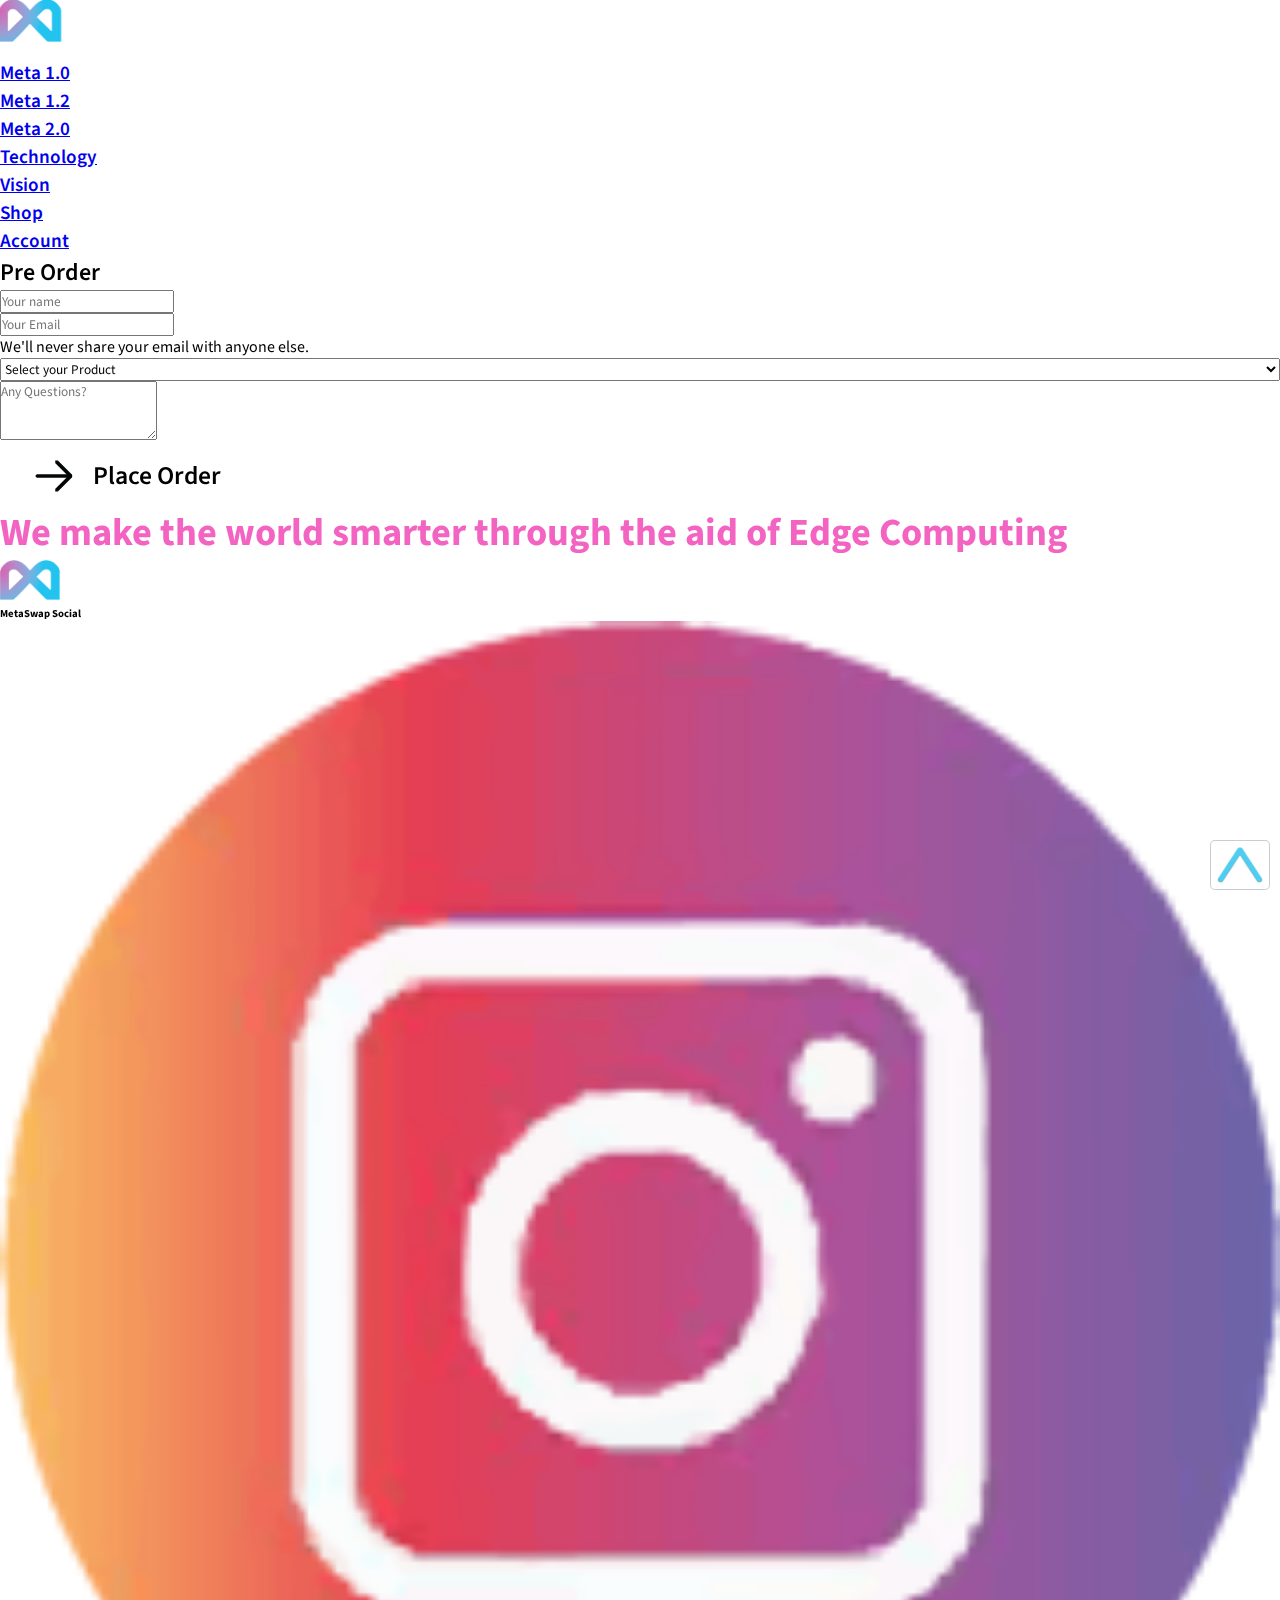
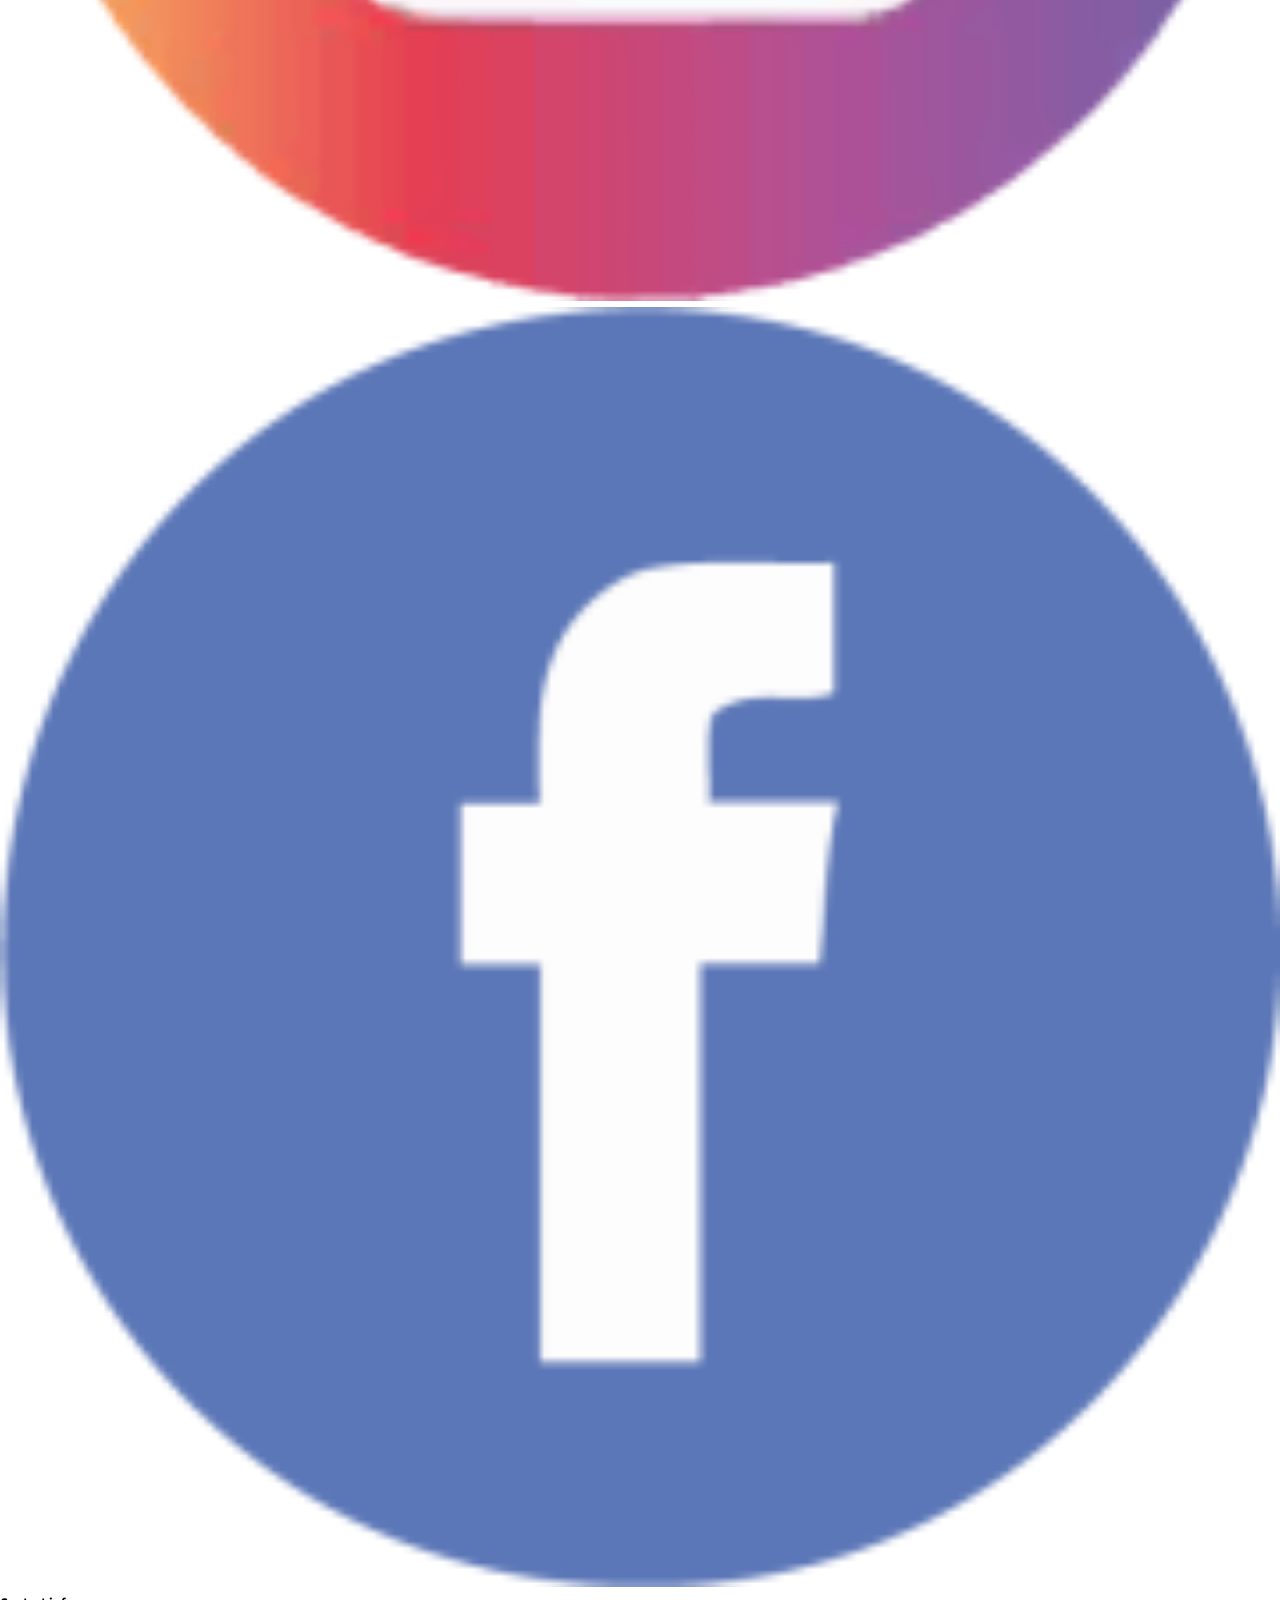
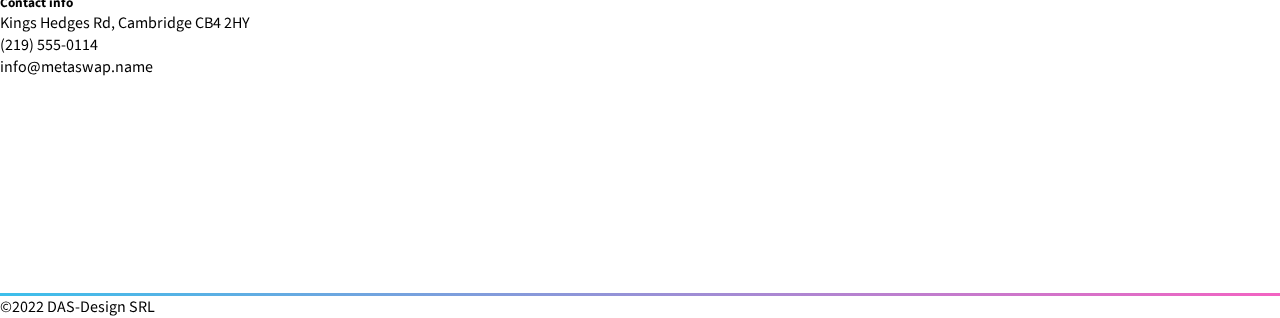
==== preOrder.html @ 82fae45b "update" ====
<!DOCTYPE html>
<html lang="en">
<head>
    <meta charset="UTF-8">
        <meta http-equiv="X-UA-Compatible" content="IE=edge">
        <meta name="viewport" content="width=device-width, initial-scale=1.0">
        <!-- Bootstrap -->
        <link href="https://cdn.jsdelivr.net/npm/bootstrap@5.0.2/dist/css/bootstrap.min.css" rel="stylesheet" integrity="sha384-EVSTQN3/azprG1Anm3QDgpJLIm9Nao0Yz1ztcQTwFspd3yD65VohhpuuCOmLASjC" crossorigin="anonymous">
        <script src="https://cdn.jsdelivr.net/npm/bootstrap@5.0.2/dist/js/bootstrap.bundle.min.js" integrity="sha384-MrcW6ZMFYlzcLA8Nl+NtUVF0sA7MsXsP1UyJoMp4YLEuNSfAP+JcXn/tWtIaxVXM" crossorigin="anonymous"></script>
        <!-- Scroll Animations -->
        <link rel="stylesheet" href="https://unpkg.com/aos@next/dist/aos.css" />
        <!-- Styles CSS -->
        <link rel="stylesheet" href="style.css">
        <link rel="stylesheet" href="preOrder.css">
        
        <!-- Favicon -->
        <link rel="icon" type="image/png" sizes="16x16" href="Images/favicon-16x16.png">
        
    <title>Meta Pre Order</title>
</head>
<body>

      <!-- Header -->
  <header>
    <nav class="navbar navbar-expand-lg navbar-light my-navbar">
      <div class="container ">
        <!-- Logo -->
        <a class="navbar-brand me-5" id="logo" href="index.html">
          <img src="Images/Logo.png" alt=""   >
        </a>
  
        <!-- Hamburger Menu -->
        <button class="navbar-toggler" type="button" data-bs-toggle="collapse" data-bs-target="#navbarSupportedContent" aria-controls="#navbarSupportedContent" aria-expanded="false" aria-label="Toggle navigation">
          <span class="navbar-toggler-icon"></span>
        </button>
  
        <!-- NavBar - Links -->
        <div class="collapse navbar-collapse" id="navbarSupportedContent">

          <ul class="navbar-nav">
            <li class="nav-item ps-3">
              <a class="nav-link" href="index.html#meta-1.0">Meta 1.0</a>
            </li>
            <li class="nav-item ps-3">
              <a class="nav-link" href="index.html#meta-1.2">Meta 1.2</a>
            </li>
            <li class="nav-item ps-3">
              <a class="nav-link" href="index.html#meta-2.0">Meta 2.0</a>
            </li>
          </ul>

          <ul class="navbar-nav m-auto">
            <li class="nav-item ps-3" data-toggle="collapse" data-target=".navbar-collapse.show">
              <a class="nav-link" href="technology.html">Technology</a>
            </li>
            <li class="nav-item ps-3" data-toggle="collapse" data-target=".navbar-collapse.show">
              <a class="nav-link" href="vision.html">Vision</a>
            </li>
          </ul>

          <ul class="navbar-nav me-0">
            <li class="nav-item ps-3" data-toggle="collapse" data-target=".navbar-collapse.show">
              <a class="nav-link" href="shop.html">Shop</a>
            </li>
            <li class="nav-item ps-3" data-toggle="collapse" data-target=".navbar-collapse.show">
              <a class="nav-link" href="account.html">Account</a>
            </li>
          </ul>

        </div>
      </div>
    </nav>
</header>

<!-- ----------  Body  ---------- -->


<!-- ----- Pre Order Form ------ -->
<section class="preOrder-section-1"  data-aos="fade">
    <div class="container pt-5 pb-5 d-flex justify-content-center ">
        <div class="col-md-6"  data-aos="fade-up">
            <!-- Form-Contact -->
            <form form action="preOrder.php" method="post">
            <h2 class="text-center bold-X pb-2">Pre Order</h2>
            <div class="mb-3">
                <input type="text" class="form-control" name="name"  placeholder="Your name" required>
            </div>
            <div class="mb-3">
                <input type="email" class="form-control" name="email"  placeholder="Your Email" required>
                <div id="emailHelp" class="form-text">We'll never share your email with anyone else.</div>
            </div>

            <div class="mb-3">
                <select class="form-control" id="product" name="product" required>
                    <option  value="" disabled selected hidden>Select your Product</option>
                    <option  value="Meta1.0">Meta 1.0</option>
                    <option  value="Meta1.2">Meta 1.2</option>
                    <option  value="Meta2.0">Meta 2.0</option>
                </select>
            </div>
            

            <div class="">
                <textarea class="form-control" name="message"  rows="3" placeholder="Any Questions?" ></textarea>
            </div>
            <button type="submit" class=" " name="submit"  data-aos="fade-right">Place Order</button>
            </form>
        </div>
    </div>
</section>


<!-- ----- Footer ------ -->
<footer>
    <section class="section-footer"  data-aos="fade">
      <div class="container pt-5 h-100  pb-5 d-flex-col justify-content-around">
        <div class="row"  data-aos="fade-up">
          <h1 class="text-center mb-3 text-XL bold-XL meta-pink-Figma">We make the world smarter through the aid of Edge Computing</h1>
        </div>
        <div class="row">
          <div class="col-md-6 mb-3"  data-aos="fade-right">
            <div class="row ">
              <div class="col mb-3 d-flex-col align-items-center">
                <a class="navbar-brand mb-5" id="logo" href="index.html">
                  <img src="Images/Logo.png" alt="">
                </a>
                <h6 class="mb-5">MetaSwap Social</h6>
                <div class="row d-flex">
                  <a class="col social-media" href="https://www.instagram.com/">
                    <img src="Images/Social-instagram.png" alt="">
                  </a>
                  <a class="col social-media" href="https://www.facebook.com/">
                    <img src="Images/Social-facebook.png" alt="">
                  </a>
                </div>
              </div>
              <div class="col mb-3 d-flex-col align-items-center">
                <h5 class="mb-5">Contact info</h5>
                <p class="mb-4">Kings Hedges Rd, Cambridge CB4 2HY</p>
                <p class="mb-4">(219) 555-0114</p>
                <p class="">info@metaswap.name</p>
              </div>
            </div>
            
          </div>
          <div class="col-md-6 "  data-aos="fade-left">
            <!-- Form-Contact -->
            <form form action="mail_test.php" method="post">
              <h4>Get in touch</h4>
              <div class="mb-3">
                <input type="text" class="form-control" name="name"  placeholder="Your name" required>
              </div>
              <div class="mb-3">
                <input type="email" class="form-control" name="email"  placeholder="Your Email" required>
                <div id="emailHelp" class="form-text">We'll never share your email with anyone else.</div>
              </div>
              <div class="">
                <textarea class="form-control" name="message"  rows="3" placeholder="Your message" required></textarea>
              </div>
              <button type="submit" class=" " name="submit">Submit</button>
            </form>
            <!-- Form End -->
          </div>
        </div>
      </div>
        <!-- Copyright -->
      <hr class="break-line-gradient">
      <div class="copyright pt-3 pb-2">
        <p class="text-center">©2022 DAS-Design SRL</p>
      </div>
      
    </section >
  
  </footer>
  
  
  <div class="scroll-to-top"  onclick="window.scrollTo(0, 0);"><img src="Images/Arrow-up.png" alt=""></div>
  
  
  
  
    <!-- Scroll Animations -->
    <script src="https://unpkg.com/aos@next/dist/aos.js"></script>
      <script>
        AOS.init({
          duration: 600,
          once: true,
        });
      </script>
    <!-- --------------------- -->
  </body>
  </html>
---- style.css ----
/* Fonts: */
/* font-family: 'Mulish', sans-serif; */
@import url('https://fonts.googleapis.com/css2?family=Mulish:ital,wght@0,300;0,400;0,500;0,600;0,700;0,800;0,900;1,200;1,300;1,400;1,500;1,600;1,700;1,800;1,900&display=swap');

/* font-family: 'Source Sans Pro', sans-serif; */
@import url('https://fonts.googleapis.com/css2?family=Source+Sans+Pro:ital,wght@0,200;0,300;0,400;0,600;0,700;0,900;1,200;1,300;1,400;1,600;1,700;1,900&display=swap');

/* --- General --- */

section {
    position: relative;
    width: 100%;
    height: 100vh;

    background-position: center;
    background-size: cover;
}
* {
    padding: 0;
    margin: 0;
    box-sizing: border-box;
    font-family: 'Source Sans Pro', sans-serif;
    transition: all 150ms linear;
}

html {
    scroll-behavior: smooth;
    height: 100%;
}

body {
    position: relative;
    height: 100%;
}

img {
    width: 100%;
    height: 100%;
    overflow: hidden;
}

#typing-effect-square {
    height: 1.8rem;
    width: 4rem;
    margin-left: -3rem;
}


/* Buttons */
button {
    width: 250px !important;
    padding: 5px 10px;
    border: none;
    background: transparent;
    font-size: 1.6rem;
    font-weight: 600;
    line-height: 0;
    transition: all 200ms linear;
    display: flex;
    justify-content: space-around;
    align-items: center;
    transition: all 10ms;
}
button::before {
    content: url(Images/Arrow-black.png);
    width: 20px;
    margin-right: 5px;
}
button:hover::before {
    content: url(Images/Arrow-blue.png);
    margin-right: 5px;
}
button:hover {
    color: #56CCF2;
}

button a {
    text-decoration: none;
    color: black;
    transition: all 10ms;
}
button:hover a {
    text-decoration: none;
    color: #22C3EE;
}


/* Control vertical-align */
.d-flex-col {
    display: flex;
    flex-direction: column;
}

/* --- Colors --- */
.meta-blue {
    color: #22C3EE;
}

.meta-pink {
    color: #F5D2EE;
}

.meta-pink-Figma {
    color: #F363C2;
}

.white {
    color: white;
}

/* TEXT SIZE */

.text-XXL {
    font-size: 2.8rem;
}
.text-XL {
    font-size: 2.4rem;
}
.text-L {
    font-size: 2rem;
}
.text-M {
    font-size: 1.4rem;
}

/* TEXT WEIGHT */

.bold-N {
    font-weight: 400;
}

.bold {
    font-weight: 500;
}
.bold-X {
    font-weight: 600;
}
.bold-XL {
    font-weight: 700;
}


/* --- Header --- */

header {
    font-family: 'Mulish', sans-serif;
    font-size: 1.2rem;
    font-weight: 600;
    z-index: 10;
}
.my-navbar {
    padding-top: 0;
    padding-bottom: 0;
    z-index: 10;
    background-color: rgba(255, 255, 255);
}
.my-navbar .nav-container {
    background-color: rgba(255, 255, 255);
    position: relative;
}
header button::before,
header button:hover::before  {
    content:none
}

.navbar-toggler {
    width: fit-content !important;
}

/* Logo */
#logo img {
    width: 60px;
}
#logo img:hover {
    transform: scale(1.05);
}


/* Video Container for Mute/Unmute button */
.container-video {
    position: relative;
}
#mute-button {
    position: absolute;
    bottom: 20px;
    right: 20px;
    z-index: 2;
    width: 5%;
    min-width: 50px;
    cursor: pointer;
}


/* Footer */

footer {
    background-color: #FFFFFF;
    height: 100%;
    width: 100%;
    min-height: 800px;
}

.section-footer {
    background-color: #FFFFFF;
    height: 100%;
    min-height: 700px;
}

.social-media {
    width: 70px;
    opacity: 0.9;
}
.social-media:hover {
    transform: scale(1.1);
    opacity: 1;
}

.break-line-gradient {
    margin: 0;
    border: 0;
    height: 3px !important;
    background: linear-gradient(90deg, rgb(60, 191, 235) 0%, #F363C2 100%);
    /* color: red; */
}

.copyright {
    background-color: #FFFFFF;
}


/* Pop-UP */
.pop-up-window {
    position: fixed;
    left: 0;
    top: 0;
    width: 100%;
    height: 100%;
    background-color: rgb(255, 255, 255);
    color: #22C3EE;
    padding-top: 1rem;
    padding-bottom: 1rem;
    z-index: 100;
    display: flex;
    
    
    justify-content: center;
    align-items: center;
    overflow: auto;
    line-height: 1.4rem;
    display: none;
}
.pop-up-msg {
    text-align: center;
    font-size: 1.2rem;
    flex-direction: column;
    justify-content: center;
}

.close-btn {
    position: fixed;
    top: 1rem;
    right: 1rem;
    padding: 0.5rem 0.8rem;
    border: 1px solid gray;
    background-color: rgba(255, 255, 255, 0.5);
    border-radius: 5px;
    font-size: 1.6rem;
    font-weight: 700;
    cursor: pointer;
    z-index: 107;
}



@media screen and (max-width: 991px) {
    /* TEXT RE-SIZE */
    .text-XXL {
        font-size: 2.6rem;
    }
    .text-XL {
        font-size: 2.2rem;
    }
    .text-L {
        font-size: 1.8rem;
    }
    .text-M {
        font-size: 1.2rem;
    }

    nav ul {
        margin: 0 !important;
        padding: 0 !important;
    }
    nav ul li {
        margin: auto !important;
        padding: 0 !important;
    }
}

@media screen and (max-width: 991px) {
    /* TEXT RE-SIZE */
    .text-XXL {
        font-size: 2.4rem;
    }
    .text-XL {
        font-size: 2rem;
    }
    .text-L {
        font-size: 1.6rem;
    }
    .text-M {
        font-size: 1rem;
    }
}



video {
    width: 100%;
    height: 100%;
}

.container-img {
    position: relative;
    width: 100%;
    height: 100%;
    padding: 0;
    overflow: hidden;
}
.container-img img {
    width: 100%;
    height: 100%;
    object-fit: cover;
}
.container-img img:hover {
    transform: scale(1.05);
}

/* Scroll to top button */

.scroll-to-top {
    width: 60px !important;
    height: 50px;
    padding: 0.4rem;
    position: fixed;
    border: 1px solid rgba(128, 128, 128, 0.4);
    border-radius: 5px;
    bottom: 10px;
    right: 10px;
    background-color: rgba(255, 255, 255, 0.6);
    display: flex;
    align-items: center;
    justify-content: center;
    cursor: pointer;
}
.scroll-to-top::before {
    content: "";
}
.scroll-to-top img {
    opacity: 0.9;
}
.scroll-to-top img:hover {
    opacity: 1;
}



/* .container {
    border: 1px solid red;
}

.row {
    border: 1px solid blue;
}

section {
    border: 1px dotted green;
} */
---- preOrder.css ----
.preOrder-section-1 {
    height: fit-content;
    align-items: center;
}
button a {
    text-decoration: none;
    color: black;
}

select {
    width: 100%;
}
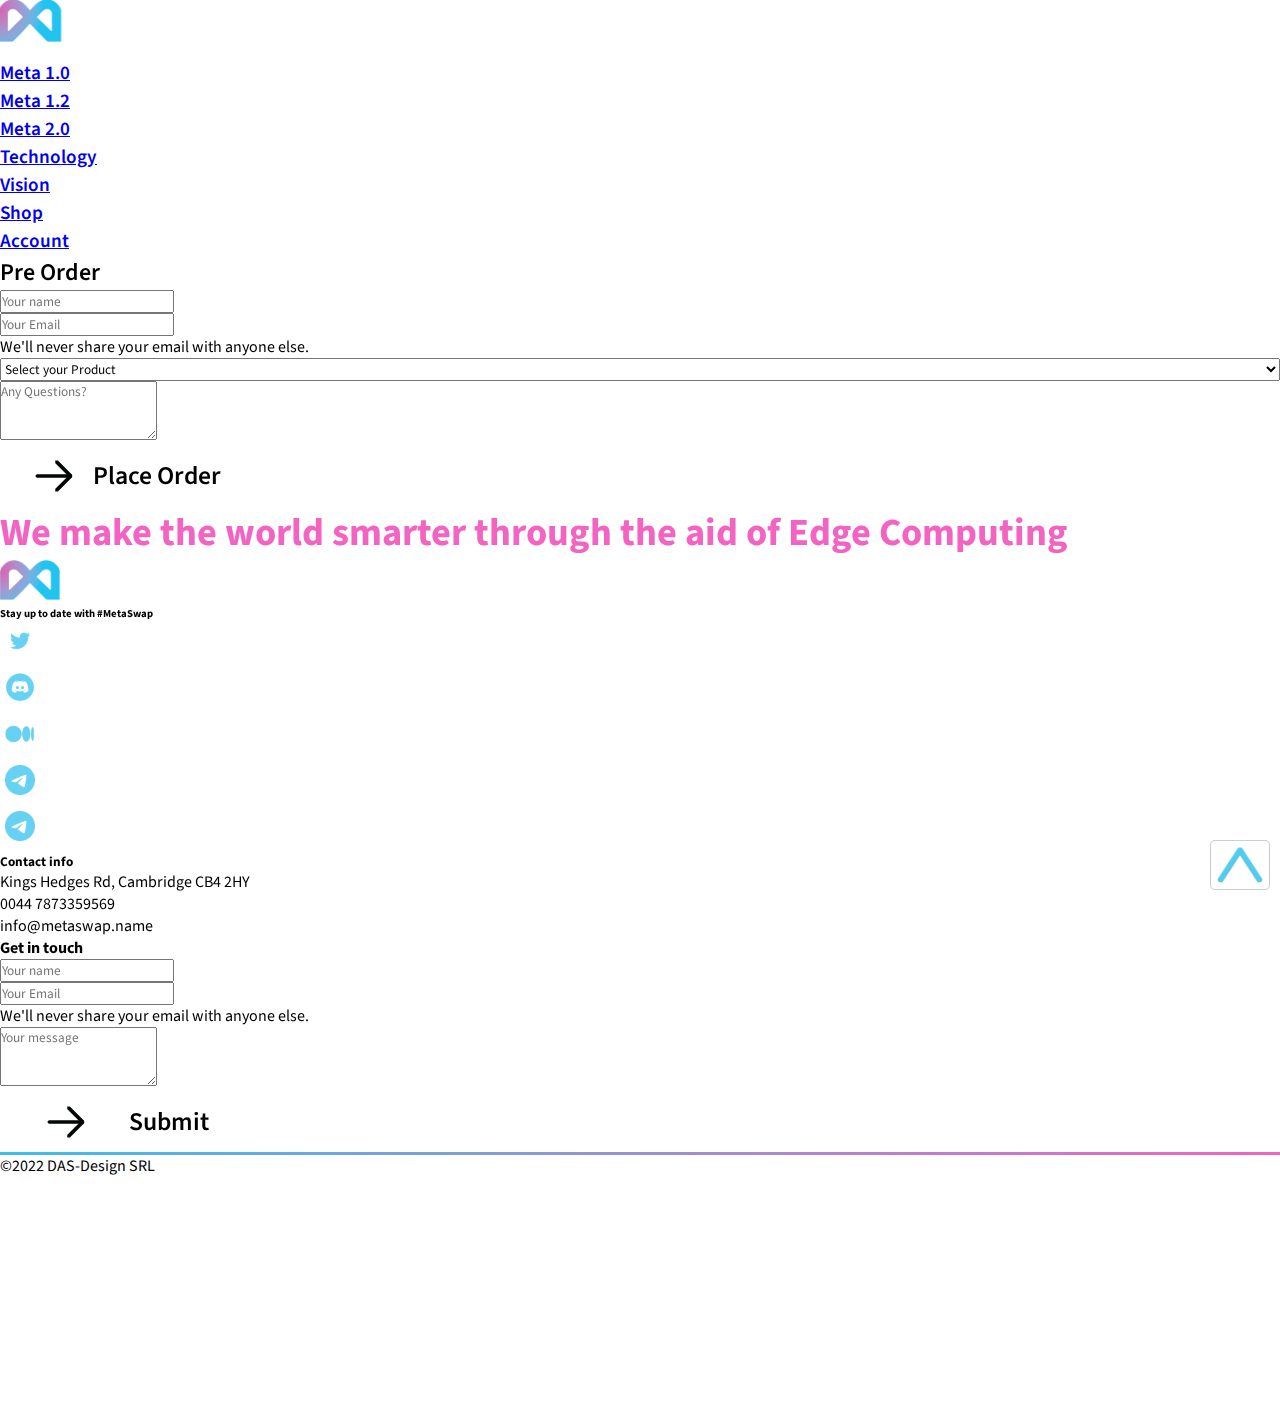
==== commit 10fb57fc: "update" ====
--- a/preOrder.html
+++ b/preOrder.html
@@ -112,66 +112,75 @@
 
 <!-- ----- Footer ------ -->
 <footer>
-    <section class="section-footer"  data-aos="fade">
-      <div class="container pt-5 h-100  pb-5 d-flex-col justify-content-around">
-        <div class="row"  data-aos="fade-up">
-          <h1 class="text-center mb-3 text-XL bold-XL meta-pink-Figma">We make the world smarter through the aid of Edge Computing</h1>
-        </div>
-        <div class="row">
-          <div class="col-md-6 mb-3"  data-aos="fade-right">
-            <div class="row ">
-              <div class="col mb-3 d-flex-col align-items-center">
-                <a class="navbar-brand mb-5" id="logo" href="index.html">
-                  <img src="Images/Logo.png" alt="">
-                </a>
-                <h6 class="mb-5">MetaSwap Social</h6>
-                <div class="row d-flex">
-                  <a class="col social-media" href="https://www.instagram.com/">
-                    <img src="Images/Social-instagram.png" alt="">
-                  </a>
-                  <a class="col social-media" href="https://www.facebook.com/">
-                    <img src="Images/Social-facebook.png" alt="">
-                  </a>
-                </div>
+  <section class="section-footer"  data-aos="fade">
+    <div class="container pt-5 h-100  pb-5 d-flex-col justify-content-around">
+      <div class="row"  data-aos="fade-up">
+        <h1 class="text-center mb-3 text-XL bold-XL meta-pink-Figma">We make the world smarter through the aid of Edge Computing</h1>
+      </div>
+      <div class="row">
+        <div class="col-md-6 mb-3"  data-aos="fade-right">
+          <div class="row ">
+            <div class="col mb-3 d-flex-col align-items-center">
+              <a class="navbar-brand mb-2" id="logo" href="index.html">
+                <img src="Images/Logo.png" alt="">
+              </a>
+              <h6 class="mb-2 text-center">Stay up to date with #MetaSwap</h6>
+              <div class="row d-flex-col">
+                <a class="col social-media" href="https://twitter.com/MetaSwap_">
+                  <img src="Images/Social-Twitter.png" alt="">
+                </a>
+                <a class="col social-media" href="https://discord.gg/B4SFK2hK9e">
+                  <img src="Images/Social-Discord.png" alt="">
+                </a>
+                <a class="col social-media" href="https://medium.com/@metaswap_">
+                  <img src="Images/Social-Medium.png" alt="">
+                </a>
+
+                <a class="col social-media" href="https://t.me/metaswapofficialchat">
+                  <img src="Images/Social-Telegram.png" alt="">
+                </a>
+                <a class="col social-media" href="https://t.me/metaswapofficialannoucement">
+                  <img src="Images/Social-Telegram.png" alt="">
+                </a>
               </div>
-              <div class="col mb-3 d-flex-col align-items-center">
-                <h5 class="mb-5">Contact info</h5>
-                <p class="mb-4">Kings Hedges Rd, Cambridge CB4 2HY</p>
-                <p class="mb-4">(219) 555-0114</p>
-                <p class="">info@metaswap.name</p>
-              </div>
-            </div>
-            
+            </div>
+            <div class="col mb-3 d-flex-col align-items-center">
+              <h5 class="mb-5">Contact info</h5>
+              <p class="mb-4">Kings Hedges Rd, Cambridge CB4 2HY</p>
+              <p class="mb-4">0044 7873359569</p>
+              <p class="">info@metaswap.name</p>
+            </div>
           </div>
-          <div class="col-md-6 "  data-aos="fade-left">
-            <!-- Form-Contact -->
-            <form form action="mail_test.php" method="post">
-              <h4>Get in touch</h4>
-              <div class="mb-3">
-                <input type="text" class="form-control" name="name"  placeholder="Your name" required>
-              </div>
-              <div class="mb-3">
-                <input type="email" class="form-control" name="email"  placeholder="Your Email" required>
-                <div id="emailHelp" class="form-text">We'll never share your email with anyone else.</div>
-              </div>
-              <div class="">
-                <textarea class="form-control" name="message"  rows="3" placeholder="Your message" required></textarea>
-              </div>
-              <button type="submit" class=" " name="submit">Submit</button>
-            </form>
-            <!-- Form End -->
-          </div>
+          
+        </div>
+        <div class="col-md-6 "  data-aos="fade-left">
+          <!-- Form-Contact -->
+          <form form action="mail_handler.php" method="post">
+            <h4>Get in touch</h4>
+            <div class="mb-3">
+              <input type="text" class="form-control" name="name"  placeholder="Your name" required>
+            </div>
+            <div class="mb-3">
+              <input type="email" class="form-control" name="email"  placeholder="Your Email" required>
+              <div id="emailHelp" class="form-text">We'll never share your email with anyone else.</div>
+            </div>
+            <div class="">
+              <textarea class="form-control" name="message"  rows="3" placeholder="Your message" required></textarea>
+            </div>
+            <button type="submit" class=" " name="submit">Submit</button>
+          </form>
+          <!-- Form End -->
         </div>
       </div>
-        <!-- Copyright -->
-      <hr class="break-line-gradient">
-      <div class="copyright pt-3 pb-2">
-        <p class="text-center">©2022 DAS-Design SRL</p>
-      </div>
-      
-    </section >
-  
-  </footer>
+    </div>
+      <!-- Copyright -->
+    <hr class="break-line-gradient">
+    <div class="copyright pt-3 pb-2">
+      <p class="text-center">©2022 DAS-Design SRL</p>
+    </div>
+  </section >
+
+</footer>
   
   
   <div class="scroll-to-top"  onclick="window.scrollTo(0, 0);"><img src="Images/Arrow-up.png" alt=""></div>
--- a/style.css
+++ b/style.css
@@ -207,12 +207,18 @@
 }
 
 .social-media {
-    width: 70px;
+    /* width: 3rem; */
     opacity: 0.9;
 }
 .social-media:hover {
     transform: scale(1.1);
     opacity: 1;
+}
+.social-media img {
+    width: 100%;
+    max-width: 40px;
+    min-width: 20px;
+    padding: 5px;
 }
 
 .break-line-gradient {
@@ -269,50 +275,6 @@
     cursor: pointer;
     z-index: 107;
 }
-
-
-
-@media screen and (max-width: 991px) {
-    /* TEXT RE-SIZE */
-    .text-XXL {
-        font-size: 2.6rem;
-    }
-    .text-XL {
-        font-size: 2.2rem;
-    }
-    .text-L {
-        font-size: 1.8rem;
-    }
-    .text-M {
-        font-size: 1.2rem;
-    }
-
-    nav ul {
-        margin: 0 !important;
-        padding: 0 !important;
-    }
-    nav ul li {
-        margin: auto !important;
-        padding: 0 !important;
-    }
-}
-
-@media screen and (max-width: 991px) {
-    /* TEXT RE-SIZE */
-    .text-XXL {
-        font-size: 2.4rem;
-    }
-    .text-XL {
-        font-size: 2rem;
-    }
-    .text-L {
-        font-size: 1.6rem;
-    }
-    .text-M {
-        font-size: 1rem;
-    }
-}
-
 
 
 video {
@@ -364,15 +326,43 @@
 }
 
 
-
-/* .container {
-    border: 1px solid red;
-}
-
-.row {
-    border: 1px solid blue;
-}
-
-section {
-    border: 1px dotted green;
-} */+@media screen and (max-width: 991px) {
+    /* TEXT RE-SIZE */
+    .text-XXL {
+        font-size: 2.6rem;
+    }
+    .text-XL {
+        font-size: 2.2rem;
+    }
+    .text-L {
+        font-size: 1.8rem;
+    }
+    .text-M {
+        font-size: 1.2rem;
+    }
+
+    nav ul {
+        margin: 0 !important;
+        padding: 0 !important;
+    }
+    nav ul li {
+        margin: auto !important;
+        padding: 0 !important;
+    }
+}
+
+@media screen and (max-width: 991px) {
+    /* TEXT RE-SIZE */
+    .text-XXL {
+        font-size: 2.4rem;
+    }
+    .text-XL {
+        font-size: 2rem;
+    }
+    .text-L {
+        font-size: 1.6rem;
+    }
+    .text-M {
+        font-size: 1rem;
+    }
+}
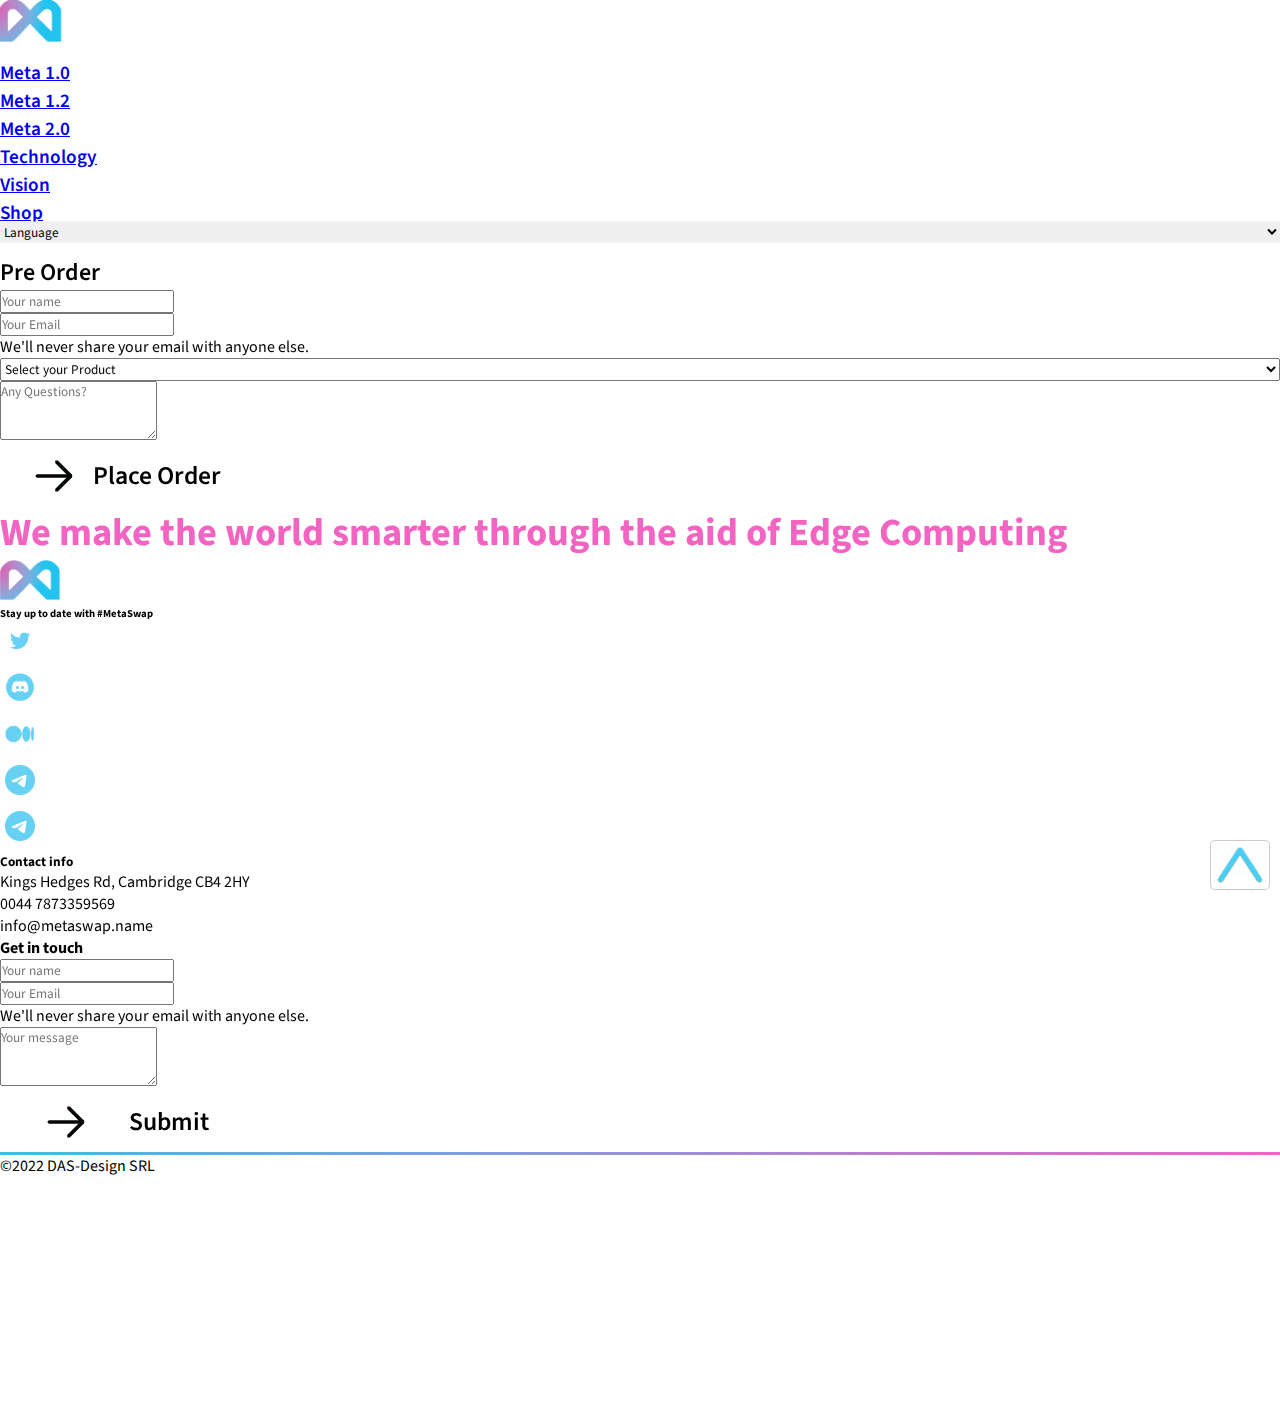
==== commit 4bafbf03: "update" ====
--- a/preOrder.html
+++ b/preOrder.html
@@ -63,7 +63,11 @@
               <a class="nav-link" href="shop.html">Shop</a>
             </li>
             <li class="nav-item ps-3" data-toggle="collapse" data-target=".navbar-collapse.show">
-              <a class="nav-link" href="account.html">Account</a>
+              <select>
+                <option hidden>Language</option>
+                <option> English </option>
+                <option> Chinese </option>
+              </select>
             </li>
           </ul>
 
--- a/style.css
+++ b/style.css
@@ -167,6 +167,16 @@
     width: fit-content !important;
 }
 
+/* Language selector */
+.my-navbar select {
+    position: relative;
+    left: 0;
+    top: 50%;
+    transform: translateY(-50%);
+    border: none;
+}
+
+
 /* Logo */
 #logo img {
     width: 60px;
@@ -175,6 +185,11 @@
     transform: scale(1.05);
 }
 
+/* Video */
+video {
+    width: 100%;
+    height: 100%;
+}
 
 /* Video Container for Mute/Unmute button */
 .container-video {
@@ -207,7 +222,6 @@
 }
 
 .social-media {
-    /* width: 3rem; */
     opacity: 0.9;
 }
 .social-media:hover {
@@ -226,7 +240,6 @@
     border: 0;
     height: 3px !important;
     background: linear-gradient(90deg, rgb(60, 191, 235) 0%, #F363C2 100%);
-    /* color: red; */
 }
 
 .copyright {
@@ -257,9 +270,11 @@
 }
 .pop-up-msg {
     text-align: center;
-    font-size: 1.2rem;
+    font-size: 1.1rem;
     flex-direction: column;
     justify-content: center;
+    width: 70%;
+
 }
 
 .close-btn {
@@ -276,12 +291,14 @@
     z-index: 107;
 }
 
-
+/* Video */
 video {
     width: 100%;
     height: 100%;
 }
 
+
+/* Zoom effect for images on hover */
 .container-img {
     position: relative;
     width: 100%;
@@ -349,9 +366,12 @@
         margin: auto !important;
         padding: 0 !important;
     }
-}
-
-@media screen and (max-width: 991px) {
+    .pop-up-msg {
+        width: 80%;
+    }
+}
+
+@media screen and (max-width: 640px) {
     /* TEXT RE-SIZE */
     .text-XXL {
         font-size: 2.4rem;
@@ -365,4 +385,7 @@
     .text-M {
         font-size: 1rem;
     }
-}
+    .pop-up-msg {
+        width: 90%;
+    }
+}
